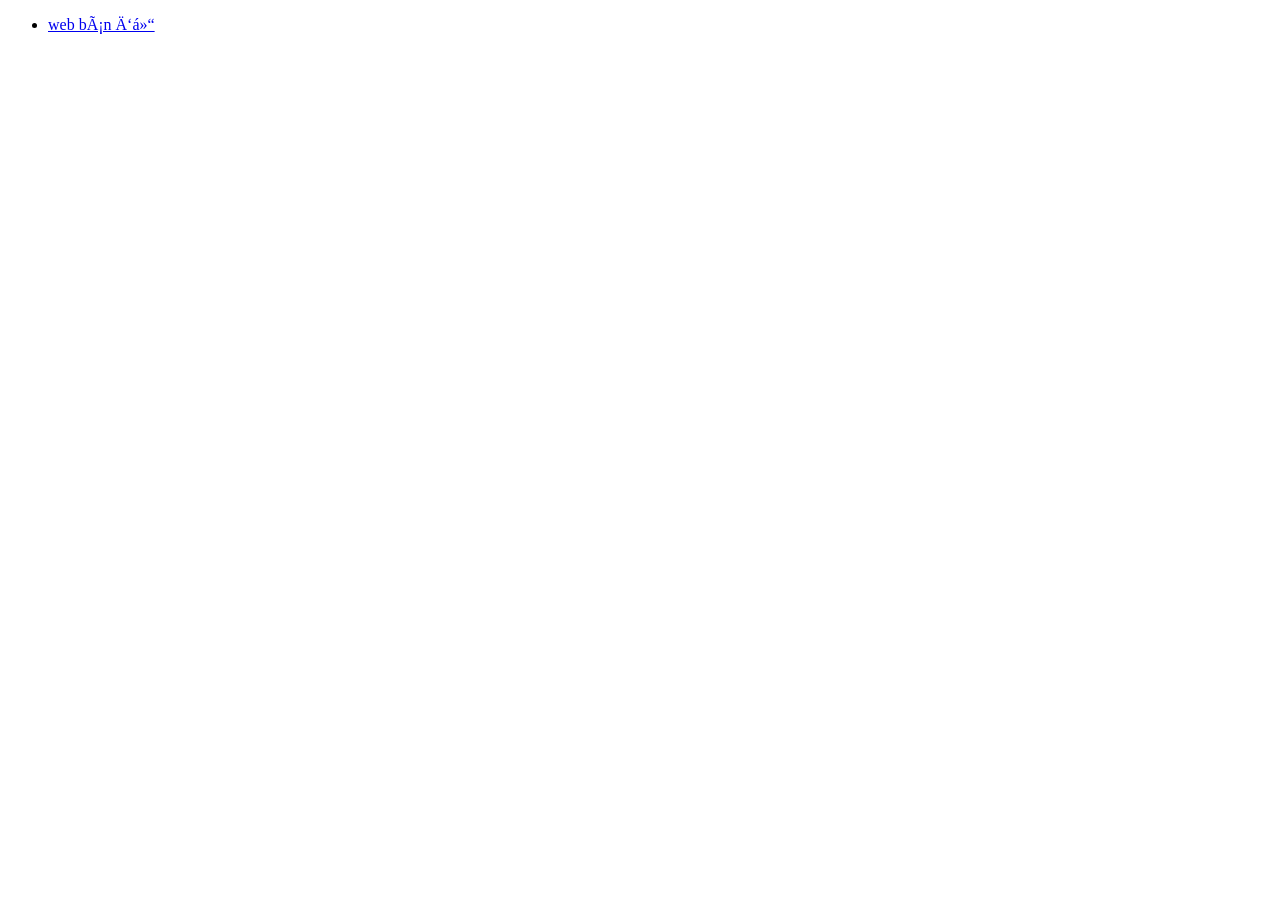
==== index.html @ 6c786009 "update all" ====
<!DOCTYPE html>
<html lang="vi">
	<head>
		<title> dự án web với html, css </title>
		<meta charset +"utf-8">
	</head>
	<body>
		<ul>
			<li>
				<a href ="html\gioi-thieu.html" target ="_blank">web bán đồ </a>
			</li>
		</ul>
		
	</body>
</html>
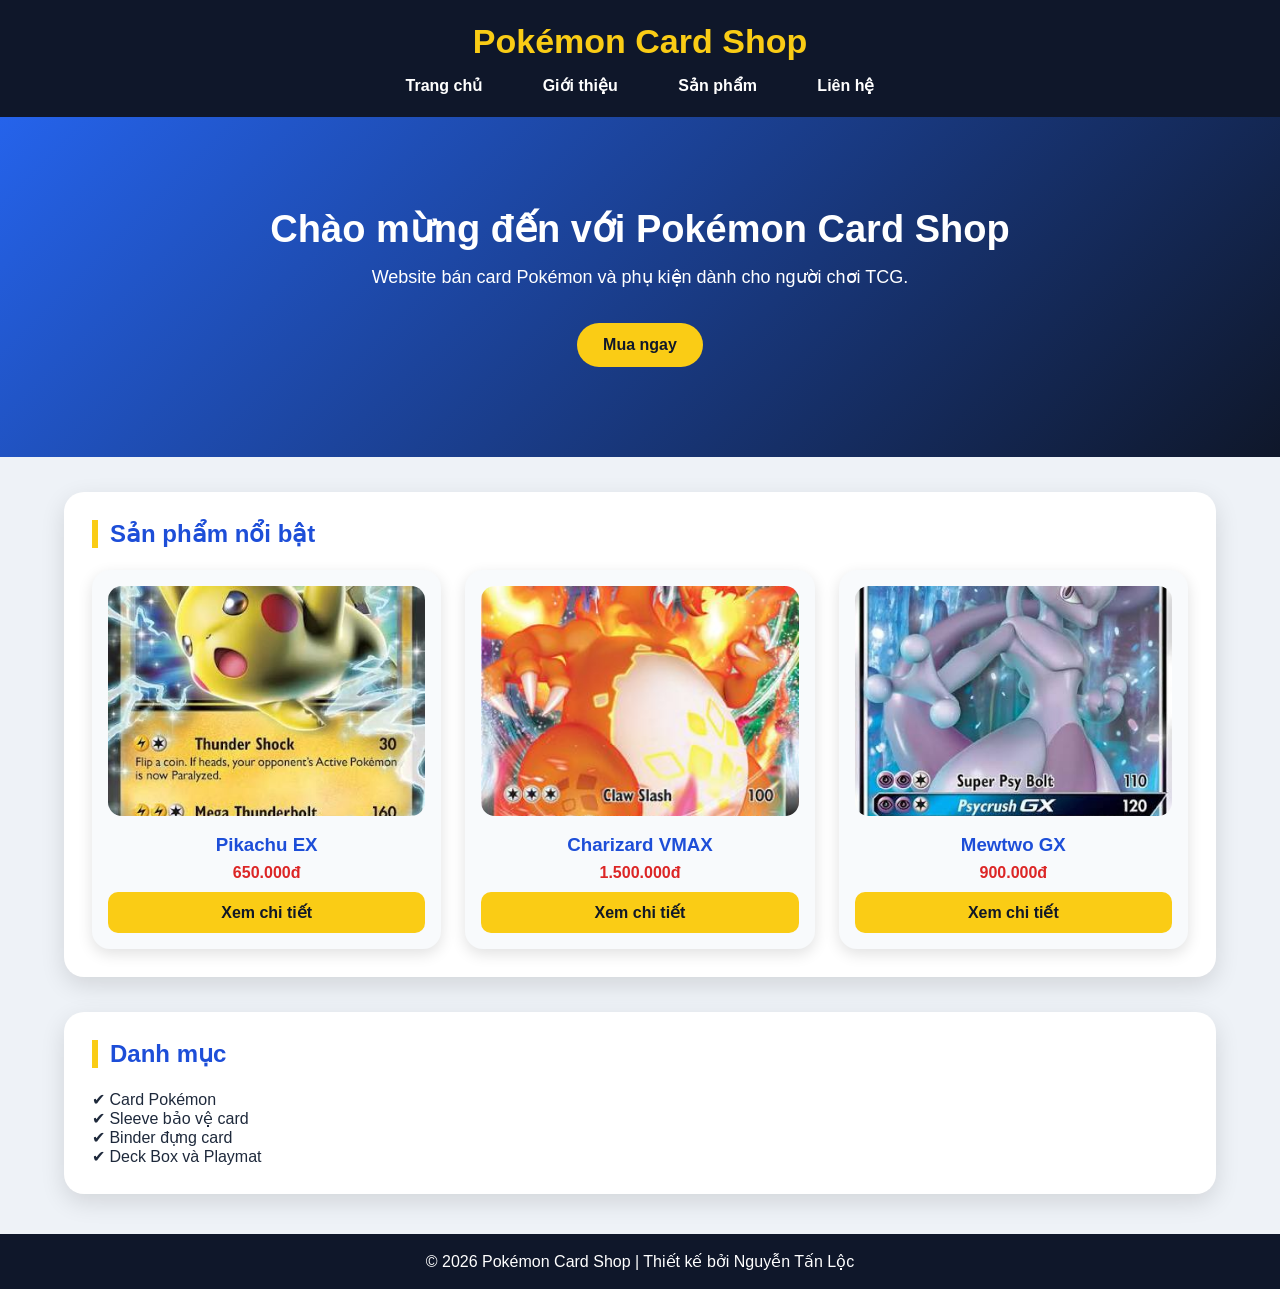
==== commit f160b9b5: "update all" ====
--- a/index.html
+++ b/index.html
@@ -1,15 +1,66 @@
 <!DOCTYPE html>
 <html lang="vi">
-	<head>
-		<title> dự án web với html, css </title>
-		<meta charset +"utf-8">
-	</head>
-	<body>
-		<ul>
-			<li>
-				<a href ="html\gioi-thieu.html" target ="_blank">web bán đồ </a>
-			</li>
-		</ul>
-		
-	</body>
+<head>
+    <meta charset="UTF-8">
+    <title>Pokémon Card Shop</title>
+    <link rel="stylesheet" href="css/style.css">
+</head>
+<body>
+
+<header>
+    <h1>Pokémon Card Shop</h1>
+    <nav>
+        <a href="index.html">Trang chủ</a>
+        <a href="html/gioi-thieu.html">Giới thiệu</a>
+        <a href="html/san-pham.html">Sản phẩm</a>
+        <a href="html/lien-he.html">Liên hệ</a>
+    </nav>
+</header>
+
+<section class="hero">
+    <h2>Chào mừng đến với Pokémon Card Shop</h2>
+    <p>Website bán card Pokémon và phụ kiện dành cho người chơi TCG.</p>
+    <a href="html/san-pham.html" class="btn">Mua ngay</a>
+</section>
+
+<section class="box">
+    <h2>Sản phẩm nổi bật</h2>
+
+    <div class="products">
+        <div class="product">
+            <img src="assets/img/pikachuex.jpg" alt="Pikachu EX">
+            <h3>Pikachu EX</h3>
+            <p class="price">650.000đ</p>
+            <a href="html/chi-tiet.html?id=0">Xem chi tiết</a>
+        </div>
+
+        <div class="product">
+            <img src="assets/img/charizardVmax.jpg" alt="Charizard VMAX">
+            <h3>Charizard VMAX</h3>
+            <p class="price">1.500.000đ</p>
+            <a href="html/chi-tiet.html?id=1">Xem chi tiết</a>
+        </div>
+
+        <div class="product">
+            <img src="assets/img/mew2gx.jpg" alt="Mewtwo GX">
+            <h3>Mewtwo GX</h3>
+            <p class="price">900.000đ</p>
+            <a href="html/chi-tiet.html?id=2">Xem chi tiết</a>
+        </div>
+    </div>
+</section>
+
+<section class="box">
+    <h2>Danh mục</h2>
+    <p>✔ Card Pokémon</p>
+    <p>✔ Sleeve bảo vệ card</p>
+    <p>✔ Binder đựng card</p>
+    <p>✔ Deck Box và Playmat</p>
+</section>
+
+<footer>
+    <p>© 2026 Pokémon Card Shop | Thiết kế bởi Nguyễn Tấn Lộc</p>
+</footer>
+
+</body>
 </html>
--- a/css/style.css
+++ b/css/style.css
@@ -0,0 +1,260 @@
+*{
+    margin:0;
+    padding:0;
+    box-sizing:border-box;
+    font-family:Arial, sans-serif;
+}
+
+body{
+    background:#eef2f7;
+    color:#1e293b;
+}
+
+header{
+    background:#0f172a;
+    padding:22px;
+    text-align:center;
+}
+
+header h1{
+    color:#facc15;
+    margin-bottom:15px;
+    font-size:34px;
+}
+
+nav a{
+    color:white;
+    text-decoration:none;
+    margin:0 10px;
+    padding:10px 18px;
+    border-radius:25px;
+    font-weight:bold;
+}
+
+nav a:hover{
+    background:#facc15;
+    color:#0f172a;
+}
+
+.hero{
+    text-align:center;
+    padding:90px 20px;
+    background:linear-gradient(135deg,#2563eb,#0f172a);
+    color:white;
+}
+
+.hero h2{
+    font-size:38px;
+    margin-bottom:15px;
+}
+
+.hero p{
+    font-size:18px;
+    margin-bottom:25px;
+}
+
+.btn{
+    display:inline-block;
+    background:#facc15;
+    color:#0f172a;
+    padding:13px 26px;
+    border-radius:25px;
+    text-decoration:none;
+    font-weight:bold;
+    margin-top:10px;
+}
+
+.btn:hover{
+    background:#eab308;
+}
+
+.box,
+.cart-box{
+    width:90%;
+    max-width:1200px;
+    margin:35px auto;
+    background:white;
+    padding:28px;
+    border-radius:20px;
+    box-shadow:0 8px 25px rgba(0,0,0,0.12);
+}
+
+.box h2,
+.cart-box h2{
+    color:#1d4ed8;
+    margin-bottom:22px;
+    border-left:6px solid #facc15;
+    padding-left:12px;
+}
+
+.products{
+    display:grid;
+    grid-template-columns:repeat(auto-fit,minmax(230px,1fr));
+    gap:24px;
+}
+
+.product{
+    background:#f8fafc;
+    padding:16px;
+    border-radius:18px;
+    text-align:center;
+    box-shadow:0 5px 15px rgba(0,0,0,0.12);
+    transition:0.3s;
+}
+
+.product:hover{
+    transform:translateY(-8px);
+}
+
+.product img{
+    width:100%;
+    height:230px;
+    object-fit:cover;
+    border-radius:14px;
+    background:#ddd;
+}
+
+.product h3{
+    margin:14px 0 8px;
+    color:#1d4ed8;
+}
+
+.price{
+    color:#dc2626;
+    font-weight:bold;
+    margin-bottom:10px;
+}
+
+button,
+.product a{
+    display:block;
+    width:100%;
+    margin-top:9px;
+    padding:11px;
+    border:none;
+    border-radius:10px;
+    cursor:pointer;
+    font-weight:bold;
+    text-decoration:none;
+}
+
+button{
+    background:#1d4ed8;
+    color:white;
+}
+
+button:hover{
+    background:#1e40af;
+}
+
+.product a{
+    background:#facc15;
+    color:#111827;
+}
+
+.product a:hover{
+    background:#eab308;
+}
+
+.delete-btn,
+.delete-all{
+    background:#dc2626;
+    color:white;
+}
+
+.delete-btn:hover,
+.delete-all:hover{
+    background:#b91c1c;
+}
+
+.form-add{
+    display:grid;
+    grid-template-columns:repeat(auto-fit,minmax(180px,1fr));
+    gap:14px;
+}
+
+input,
+textarea,
+select{
+    padding:13px;
+    border:1px solid #cbd5e1;
+    border-radius:10px;
+    font-size:15px;
+    width:100%;
+}
+
+textarea{
+    height:130px;
+    resize:none;
+}
+
+form{
+    display:flex;
+    flex-direction:column;
+    gap:15px;
+    margin-top:20px;
+}
+
+.cart-box ul{
+    margin-left:25px;
+    line-height:2;
+}
+
+#totalPrice{
+    margin-top:15px;
+    color:#dc2626;
+}
+
+.detail-content{
+    display:grid;
+    grid-template-columns:1fr 1fr;
+    gap:35px;
+    align-items:center;
+}
+
+.detail-content img{
+    width:100%;
+    max-height:420px;
+    object-fit:cover;
+    border-radius:18px;
+    box-shadow:0 8px 20px rgba(0,0,0,0.18);
+}
+
+.detail-info h3{
+    color:#dc2626;
+    font-size:24px;
+    margin-bottom:18px;
+}
+
+.detail-info p{
+    line-height:1.7;
+    margin-bottom:20px;
+}
+
+#result{
+    margin-top:15px;
+    font-weight:bold;
+    text-align:center;
+}
+
+footer{
+    background:#0f172a;
+    color:white;
+    text-align:center;
+    padding:18px;
+    margin-top:40px;
+}
+
+@media(max-width:768px){
+    .detail-content{
+        grid-template-columns:1fr;
+    }
+
+    header h1{
+        font-size:26px;
+    }
+
+    .hero h2{
+        font-size:30px;
+    }
+}
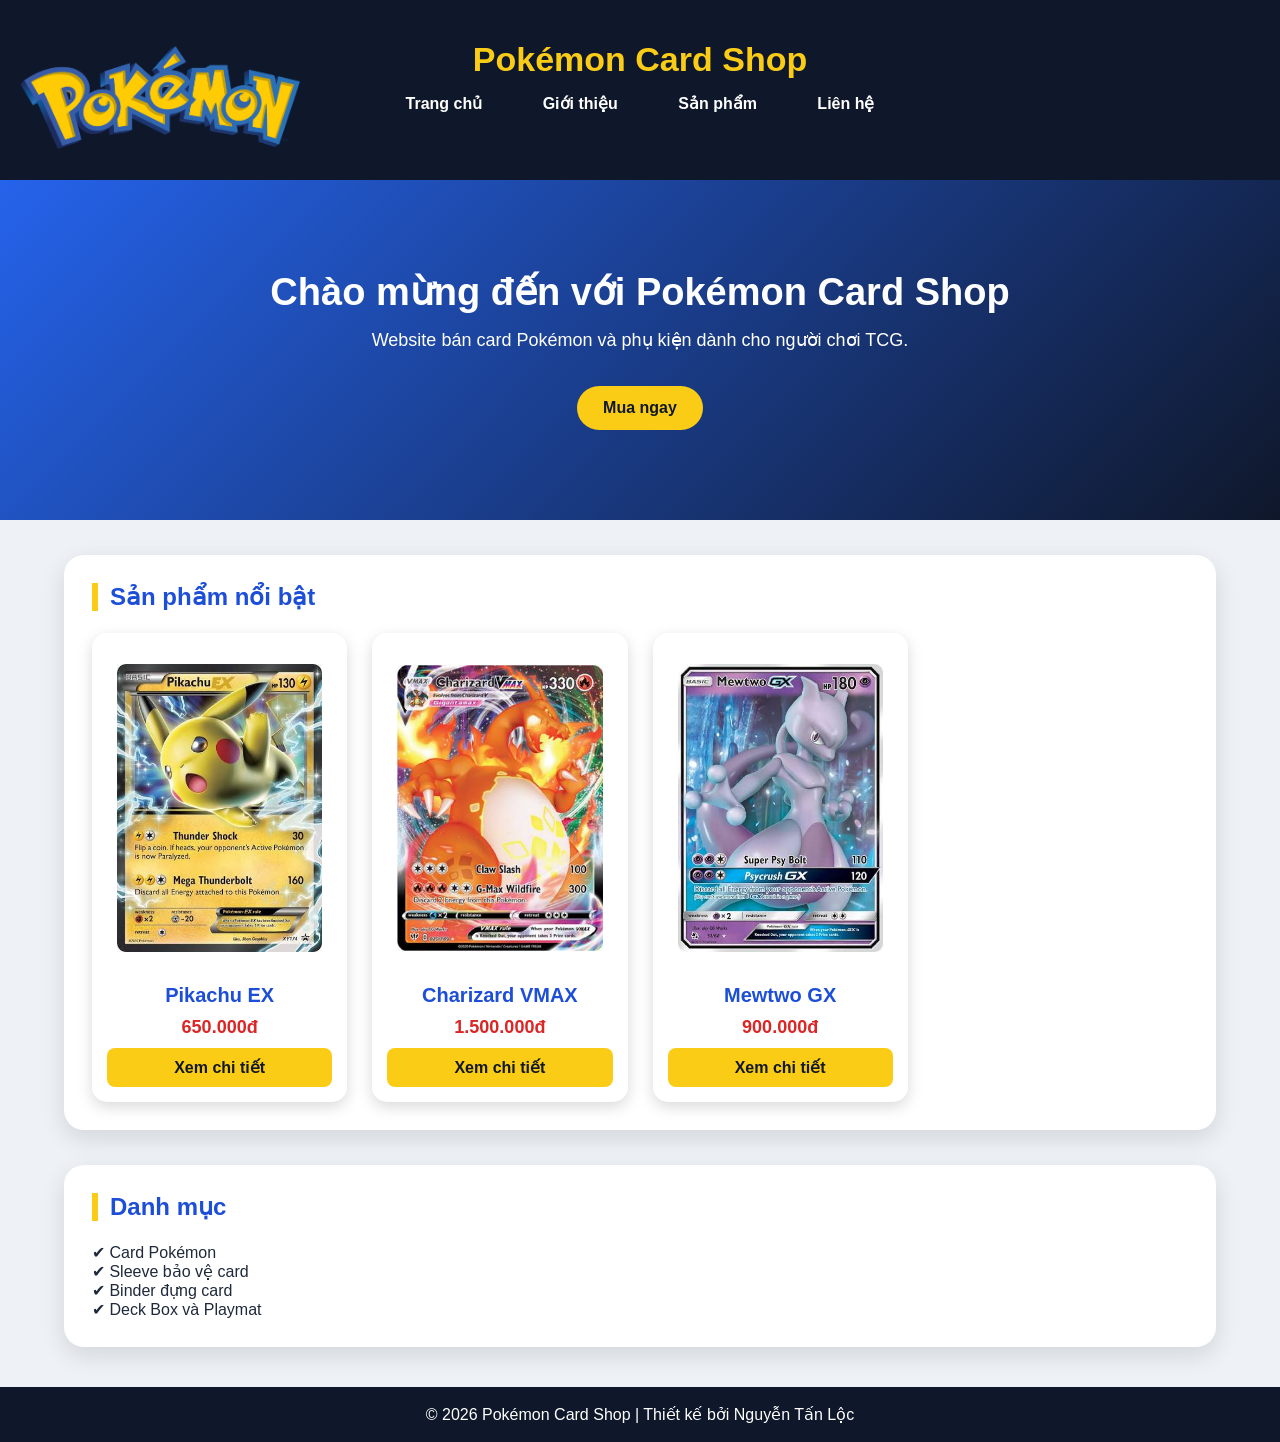
==== commit 44ac80e7: "update" ====
--- a/index.html
+++ b/index.html
@@ -8,7 +8,12 @@
 <body>
 
 <header>
+    <div class="logo-left">
+        <img src="assets/img/pokemon-logo.png" alt="Pokemon Logo">
+    </div>
+
     <h1>Pokémon Card Shop</h1>
+
     <nav>
         <a href="index.html">Trang chủ</a>
         <a href="html/gioi-thieu.html">Giới thiệu</a>
--- a/css/style.css
+++ b/css/style.css
@@ -257,4 +257,164 @@
     .hero h2{
         font-size:30px;
     }
+}
+/* KHU VỰC SẢN PHẨM */
+
+.products{
+    display:grid;
+    grid-template-columns:repeat(4,1fr);
+    gap:25px;
+    margin-top:20px;
+}
+
+.product{
+    background:white;
+    border-radius:15px;
+    padding:15px;
+    text-align:center;
+    box-shadow:0 5px 15px rgba(0,0,0,0.15);
+    transition:0.3s;
+}
+
+.product:hover{
+    transform:translateY(-8px);
+    box-shadow:0 10px 25px rgba(0,0,0,0.2);
+}
+
+.product img{
+    width:100%;
+    height:320px;
+    object-fit:contain;
+    background:white;
+    border-radius:10px;
+    padding:10px;
+}
+
+.product h3{
+    margin-top:12px;
+    color:#1d4ed8;
+    font-size:20px;
+}
+
+.price{
+    color:#dc2626;
+    font-size:18px;
+    font-weight:bold;
+    margin:10px 0;
+}
+
+.product button{
+    width:100%;
+    padding:10px;
+    margin-top:8px;
+    border:none;
+    border-radius:8px;
+    cursor:pointer;
+    font-weight:bold;
+    background:#2563eb;
+    color:white;
+}
+
+.product button:hover{
+    background:#1e40af;
+}
+
+.product a{
+    display:block;
+    width:100%;
+    padding:10px;
+    margin-top:8px;
+    border-radius:8px;
+    text-decoration:none;
+    background:#facc15;
+    color:#111827;
+    font-weight:bold;
+}
+
+.product a:hover{
+    background:#eab308;
+}
+
+.delete-btn{
+    background:#dc2626 !important;
+}
+
+.delete-btn:hover{
+    background:#b91c1c !important;
+}
+
+/* CHI TIẾT SẢN PHẨM */
+
+.detail-content{
+    display:grid;
+    grid-template-columns:1fr 1fr;
+    gap:40px;
+    align-items:center;
+}
+
+.detail-content img{
+    width:100%;
+    max-height:500px;
+    object-fit:contain;
+    background:white;
+    border-radius:15px;
+    padding:15px;
+    box-shadow:0 5px 15px rgba(0,0,0,0.15);
+}
+
+.detail-info h3{
+    color:#dc2626;
+    font-size:28px;
+    margin-bottom:15px;
+}
+
+.detail-info p{
+    line-height:1.8;
+    margin-bottom:20px;
+}
+
+/* RESPONSIVE */
+
+@media(max-width:1200px){
+    .products{
+        grid-template-columns:repeat(3,1fr);
+    }
+}
+
+@media(max-width:900px){
+    .products{
+        grid-template-columns:repeat(2,1fr);
+    }
+
+    .detail-content{
+        grid-template-columns:1fr;
+    }
+}
+
+@media(max-width:600px){
+    .products{
+        grid-template-columns:1fr;
+    }
+
+    .product img{
+        height:280px;
+    }
+}
+header{
+    position:relative;
+    padding:40px 20px;
+    min-height:180px;
+    background:#0f172a;
+    text-align:center;
+}
+
+.logo-left{
+    position:absolute;
+    left:20px;
+    top:10px;
+}
+
+.logo-left img{
+    width:280px;
+    height:auto;
 }
